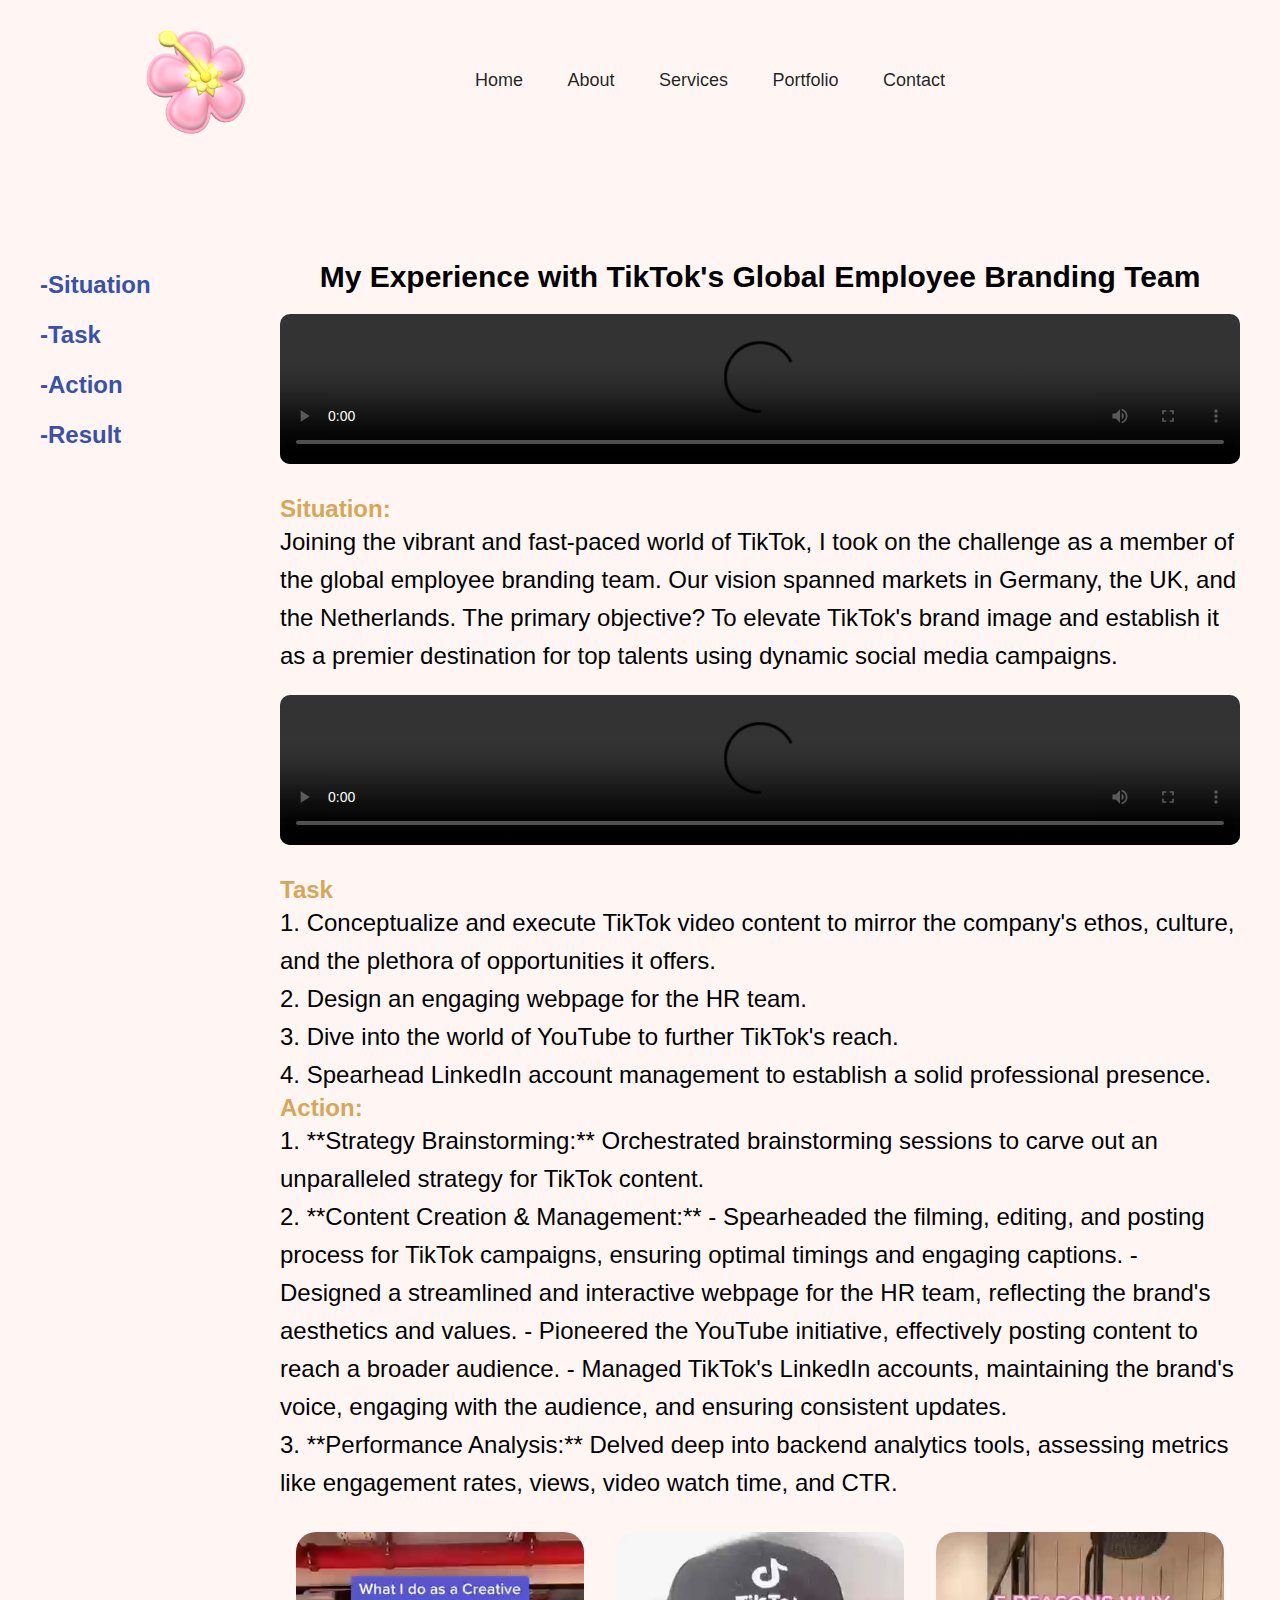
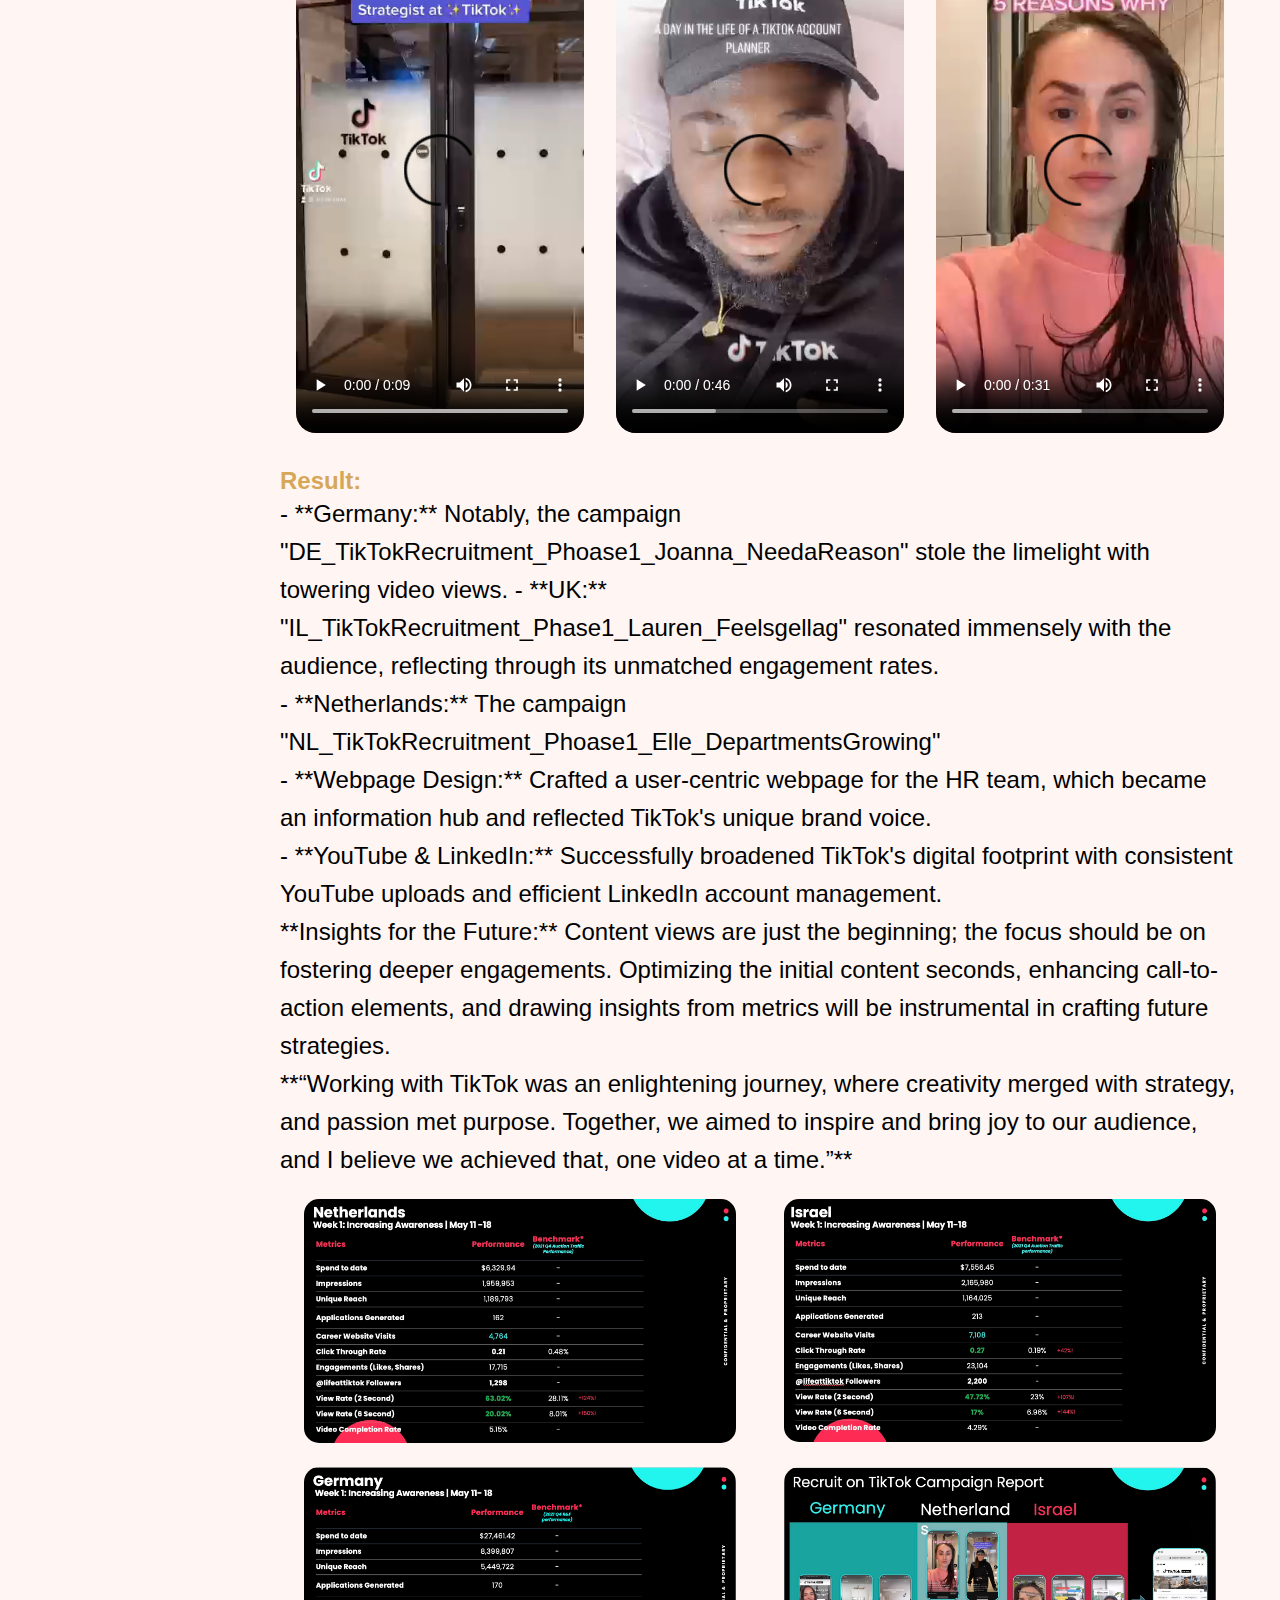
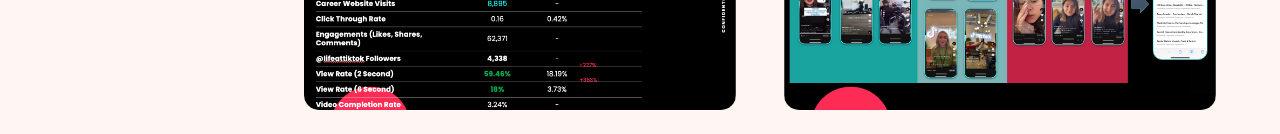
==== demo/page1.html @ bc187d71 "page1" ====
<!DOCTYPE html>
<html lang="en">
<head>
    <meta charset="UTF-8">
    <meta http-equiv="X-UA-Compatible" content="IE=edge">
    <meta name="viewport" content="width=device-width, initial-scale=1.0">
    <title>Personal Portfolio Website - Easy Tutorials</title>
    <link rel="stylesheet" href="style.css">
</head>
<body>
<div id="header">
    <div class="container">
        <nav>
            <img src="./img/logo.png" class="logo">
            <ul id="sidemenu">
                <li><a href="#header">Home</a></li>
                <li><a href="#about">About</a></li>
                <li><a href="#services">Services</a></li>
                <li><a href="#portfolio">Portfolio</a></li>
                <li><a href="#contact">Contact</a></li>
                <i class="fas fa-times" ></i>
            </ul>
            <i class="fas fa-bars" ></i>
        </nav>
    </div>
</div>

<div class="banner">
    <div class="hleft">
        <h2><a href="#Situation">-Situation</a></h2>
        <h2><a href="#Task">-Task</a></h2>
        <h2><a href="#Action">-Action</a></h2>
        <h2><a href="#Result">-Result</a></h2>
    </div>
    <div class="hright">
        <h2 style="text-align: center; font-size: 30px;">My Experience with TikTok's Global Employee Branding Team</h2>
        <p style="text-align: center;"><video src="./video/9f4ad764ab04ee0448c694960170bdd3.mp4" controls style="width: 100%; border-radius: 10px;margin: 20px 0;"></video></p>
        <h2 id="Situation" style="color: #D6A757;">Situation:</h2>
        <p>Joining the vibrant and fast-paced world of TikTok, I took on the challenge as a member of the global employee branding team. Our vision spanned markets in Germany, the UK, and the Netherlands. The primary objective? To elevate TikTok's brand image and establish it as a premier destination for top talents using dynamic social media campaigns.</p>
        <p style="text-align: center;"><video src="./video/899b064b3440e0bda976da3a1f6b4da7.mp4" controls style="width: 100%; border-radius: 10px;margin: 20px 0;"></video></p>
        <h2 id="Task" style="color: #D6A757;">Task</h2>
        <p>1. Conceptualize and execute TikTok video content to mirror the company's ethos, culture, and the plethora of opportunities it offers.</p>
        <p>2. Design an engaging webpage for the HR team.</p>
        <p>3. Dive into the world of YouTube to further TikTok's reach.</p>
        <p>4. Spearhead LinkedIn account management to establish a solid professional presence.</p>
        <h2 id="Action" style="color: #D6A757;">Action:</h2>
        <p>1. **Strategy Brainstorming:** Orchestrated brainstorming sessions to carve out an unparalleled strategy for TikTok content.</p>
        <p>2. **Content Creation & Management:** 
            - Spearheaded the filming, editing, and posting process for TikTok campaigns, ensuring optimal timings and engaging captions.
            - Designed a streamlined and interactive webpage for the HR team, reflecting the brand's aesthetics and values.
            - Pioneered the YouTube initiative, effectively posting content to reach a broader audience.
            - Managed TikTok's LinkedIn accounts, maintaining the brand's voice, engaging with the audience, and ensuring consistent updates.</p>
        <p>3. **Performance Analysis:** Delved deep into backend analytics tools, assessing metrics like engagement rates, views, video watch time, and CTR.</p>
        <div class="phone-video">
            <div class="phone-item">
                <video src="./video/82e59b7075d19005a0d4761ed3a6b360.mp4" controls></video>
            </div>
            <div class="phone-item">
                <video src="./video/2.mp4" controls></video>
            </div>
            <div class="phone-item">
                <video src="./video/3.mp4" controls></video>
            </div>
        </div>
        <h2 id="Result" style="color: #D6A757;">Result:</h2>
        <p>- **Germany:** Notably, the campaign "DE_TikTokRecruitment_Phoase1_Joanna_NeedaReason" stole the limelight with towering video views.
            - **UK:** 
        </p>
        <p>"IL_TikTokRecruitment_Phase1_Lauren_Feelsgellag" resonated immensely with the audience, reflecting through its unmatched engagement rates.</p>
        <p>- **Netherlands:** The campaign "NL_TikTokRecruitment_Phoase1_Elle_DepartmentsGrowing" </p>
        <p>- **Webpage Design:** Crafted a user-centric webpage for the HR team, which became an information hub and reflected TikTok's unique brand voice.</p>
        <p>- **YouTube & LinkedIn:** Successfully broadened TikTok's digital footprint with consistent YouTube uploads and efficient LinkedIn account management.</p>
        <p>**Insights for the Future:** Content views are just the beginning; the focus should be on fostering deeper engagements. Optimizing the initial content seconds, enhancing call-to-action elements, and drawing insights from metrics will be instrumental in crafting future strategies.</p>
        <p>**“Working with TikTok was an enlightening journey, where creativity merged with strategy, and passion met purpose. Together, we aimed to inspire and bring joy to our audience, and I believe we achieved that, one video at a time.”**</p>
        <div class="pic">
            <div class="pic-item">
                <img src="./img/3.jpg" alt="">
            </div>
            <div class="pic-item">
                <img src="./img/4.jpg" alt="">
            </div>
        </div>
        <div class="pic">
            <div class="pic-item">
                <img src="./img/5.png" alt="">
            </div>
            <div class="pic-item">
                <img src="./img/6.jpg" alt="">
            </div>
        </div>
    </div>
</div>

</body>
</html>
---- demo/style.css ----
*{
    margin: 0;
    padding: 0;
    font-family: 'Poppins', sans-serif;
    box-sizing: border-box;
}
html{
    scroll-behavior: smooth;
}
body{
    background: #FFF6F4;
    color: rgb(0, 0, 0);
}
#header{
    width: 100%;
    background-image: url(daisy1.png);
    background-size: cover;
    background-position: center;
    background-attachment: fixed;
}
.container{
    padding: 10px 10%;
}

nav{
    display: flex;
    align-items: center;
    justify-content: space-between;
    flex-wrap: wrap;
}

.logo{
    width: 140px;
}

nav ul li{
    display: inline-block;
    list-style: none;
    margin: 10px 20px;
}

nav ul li a{
    color: rgba(12, 11, 11, 0.904);
    text-decoration: none;
    font-size: 18px;
    position: relative;
}
nav ul li a::after{
    content: '';
    width: 0;
    height: 3px;
    background: rgb(18, 22, 18);
    position: absolute;
    left: 0;
    bottom: -6px;
    transition: 0.5s;
}
nav ul li a:hover::after{
    width: 100%;
}
.header-text{
    margin-top: 20%;
    font-size: 30px;
}
.header-text h1{
    font-size: 60px;
    margin-top: 20px;
}
.header-text h1 span{
    color: #428282;
}

.banner{
    width: 1200px;
    display: flex;
    margin: 0 auto;
    margin-top: 100px;
}
a{
    text-decoration: none;
    color: #3951AB;
}
.hleft{
    flex: 20%;
    line-height: 50px;
    color: #3951AB !important;  
}
.hright{
    flex: 80%;
}
.hright p{
    font-size: 24px;
    line-height: 38px;
}
.hright h1{
    text-align: center;
}

.phone-video{
    display: flex;

}
.phone-item{
    flex: 1;
    text-align: center;
}
.phone-item video{
    width: 90%;
    margin: 30px auto;
    border-radius: 20px;
}
.phone-item img{
    width: 90%;
    margin: 30px auto;
    border-radius: 20px;
}
.pic{
    display: flex;
    margin: 20px 0;
}
.pic-item{
    flex: 1;
    text-align: center;
}
.pic-item img{
    width: 90%;
    border-radius: 15px;
}
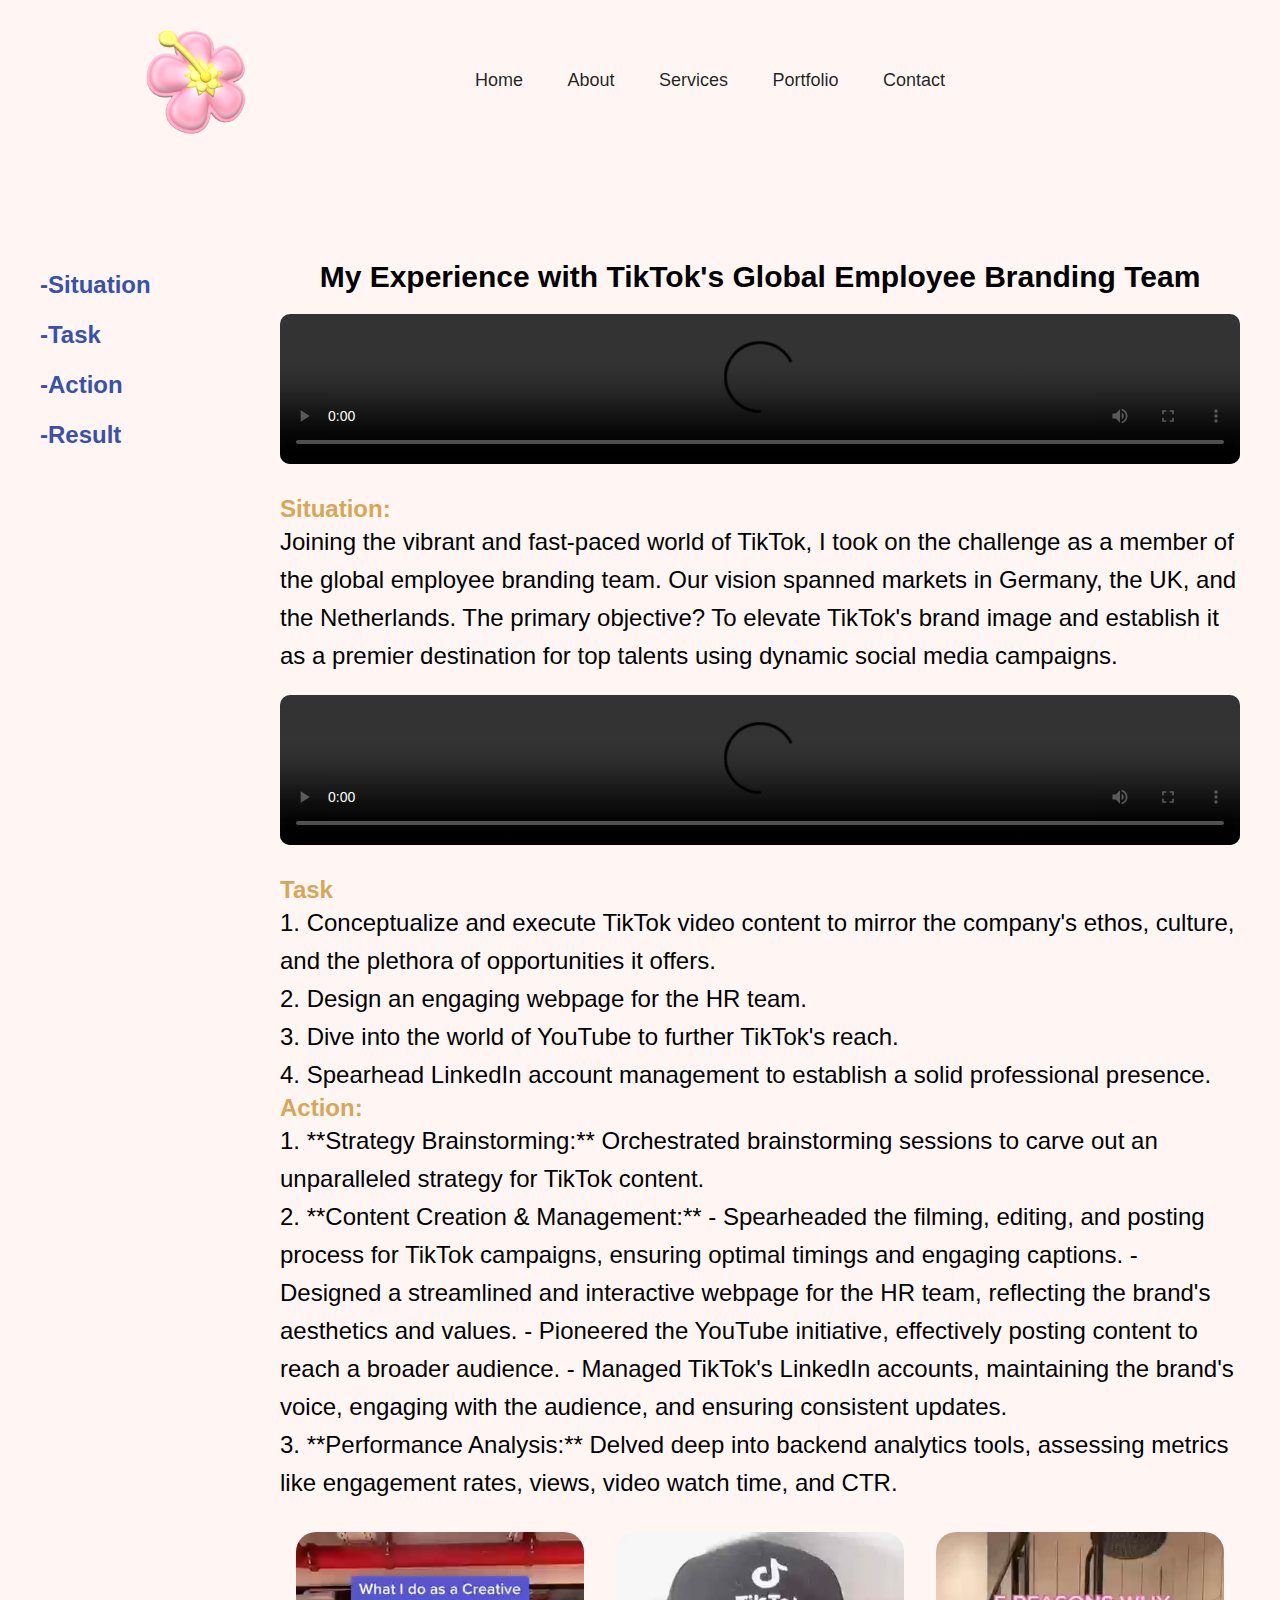
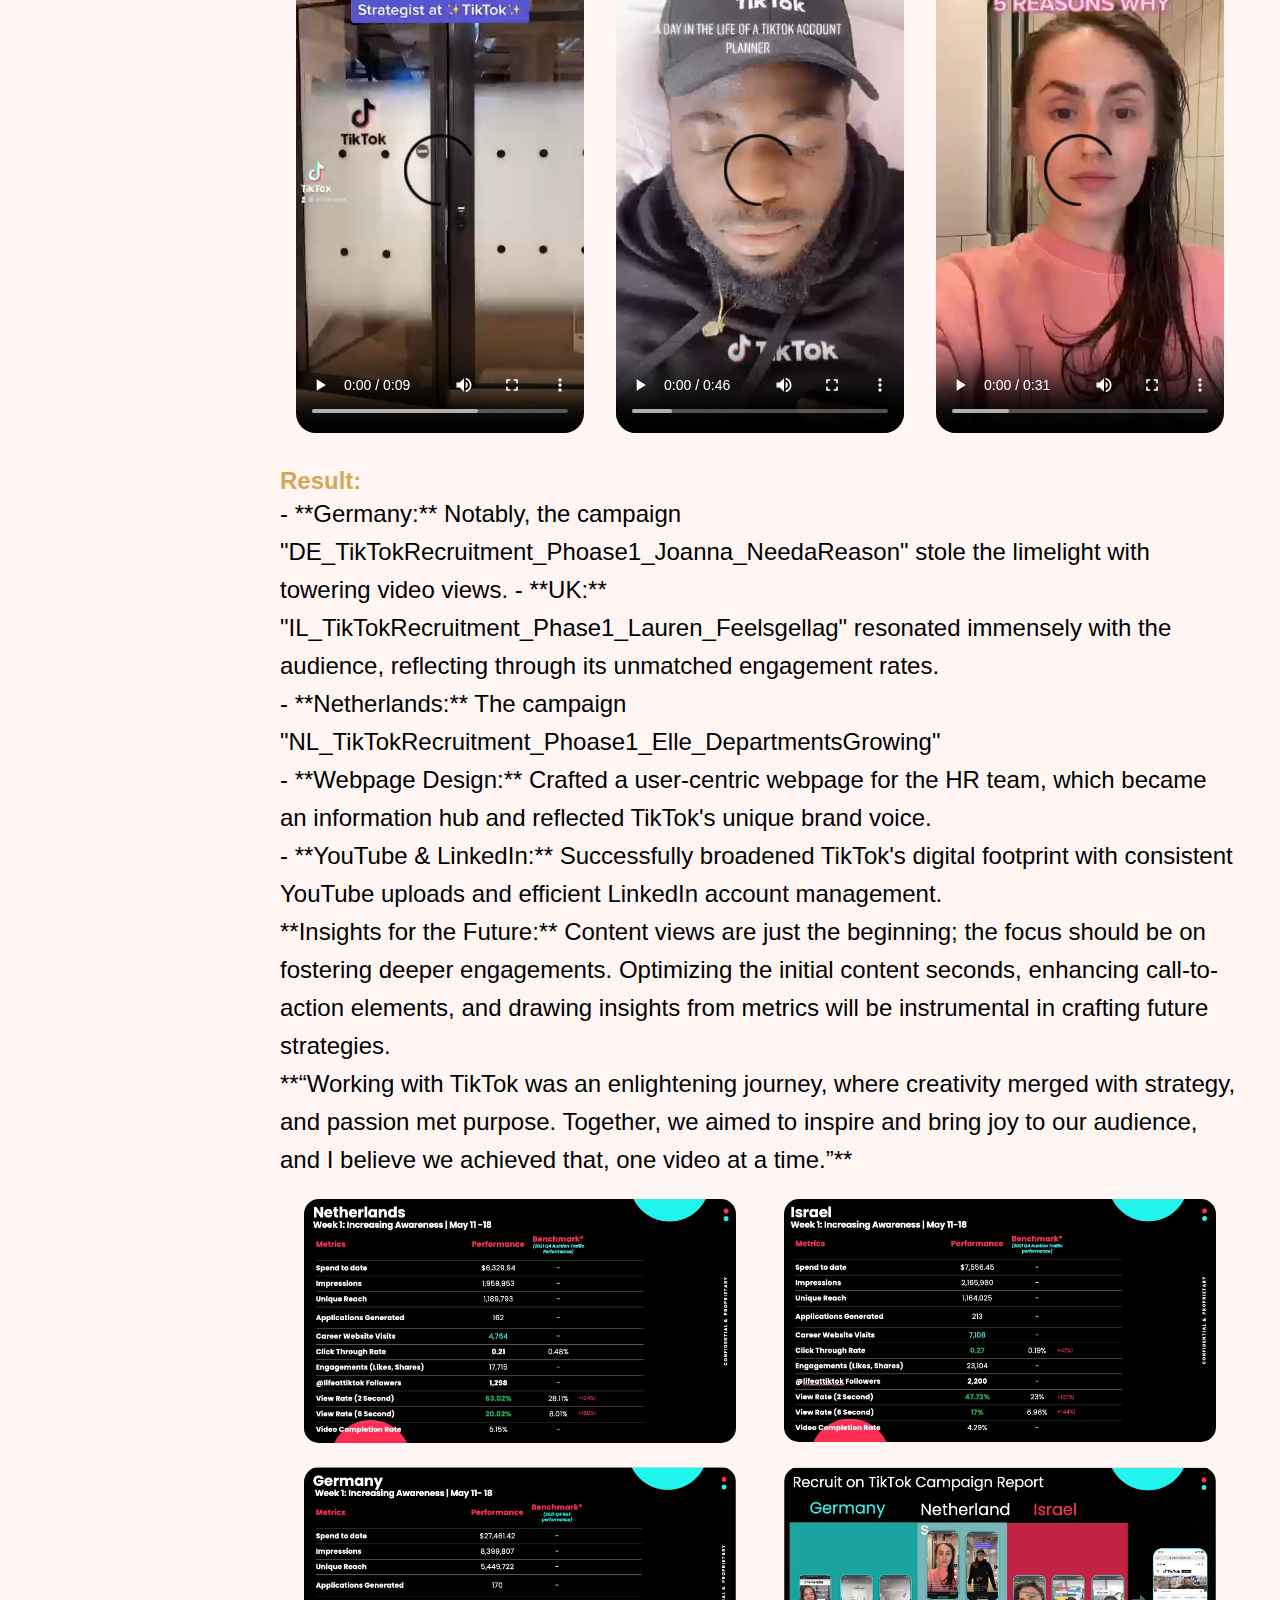
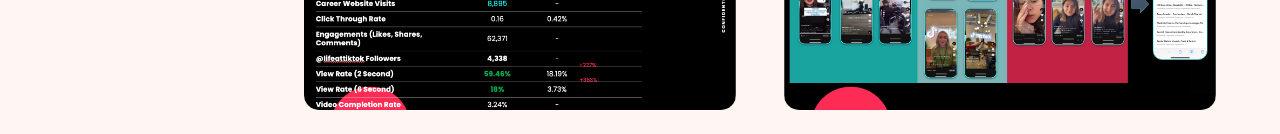
==== commit 598852f9: "page12" ====
--- a/demo/page1.html
+++ b/demo/page1.html
@@ -13,7 +13,7 @@
         <nav>
             <img src="./img/logo.png" class="logo">
             <ul id="sidemenu">
-                <li><a href="#header">Home</a></li>
+                <li><a href="../index.html">Home</a></li>
                 <li><a href="#about">About</a></li>
                 <li><a href="#services">Services</a></li>
                 <li><a href="#portfolio">Portfolio</a></li>
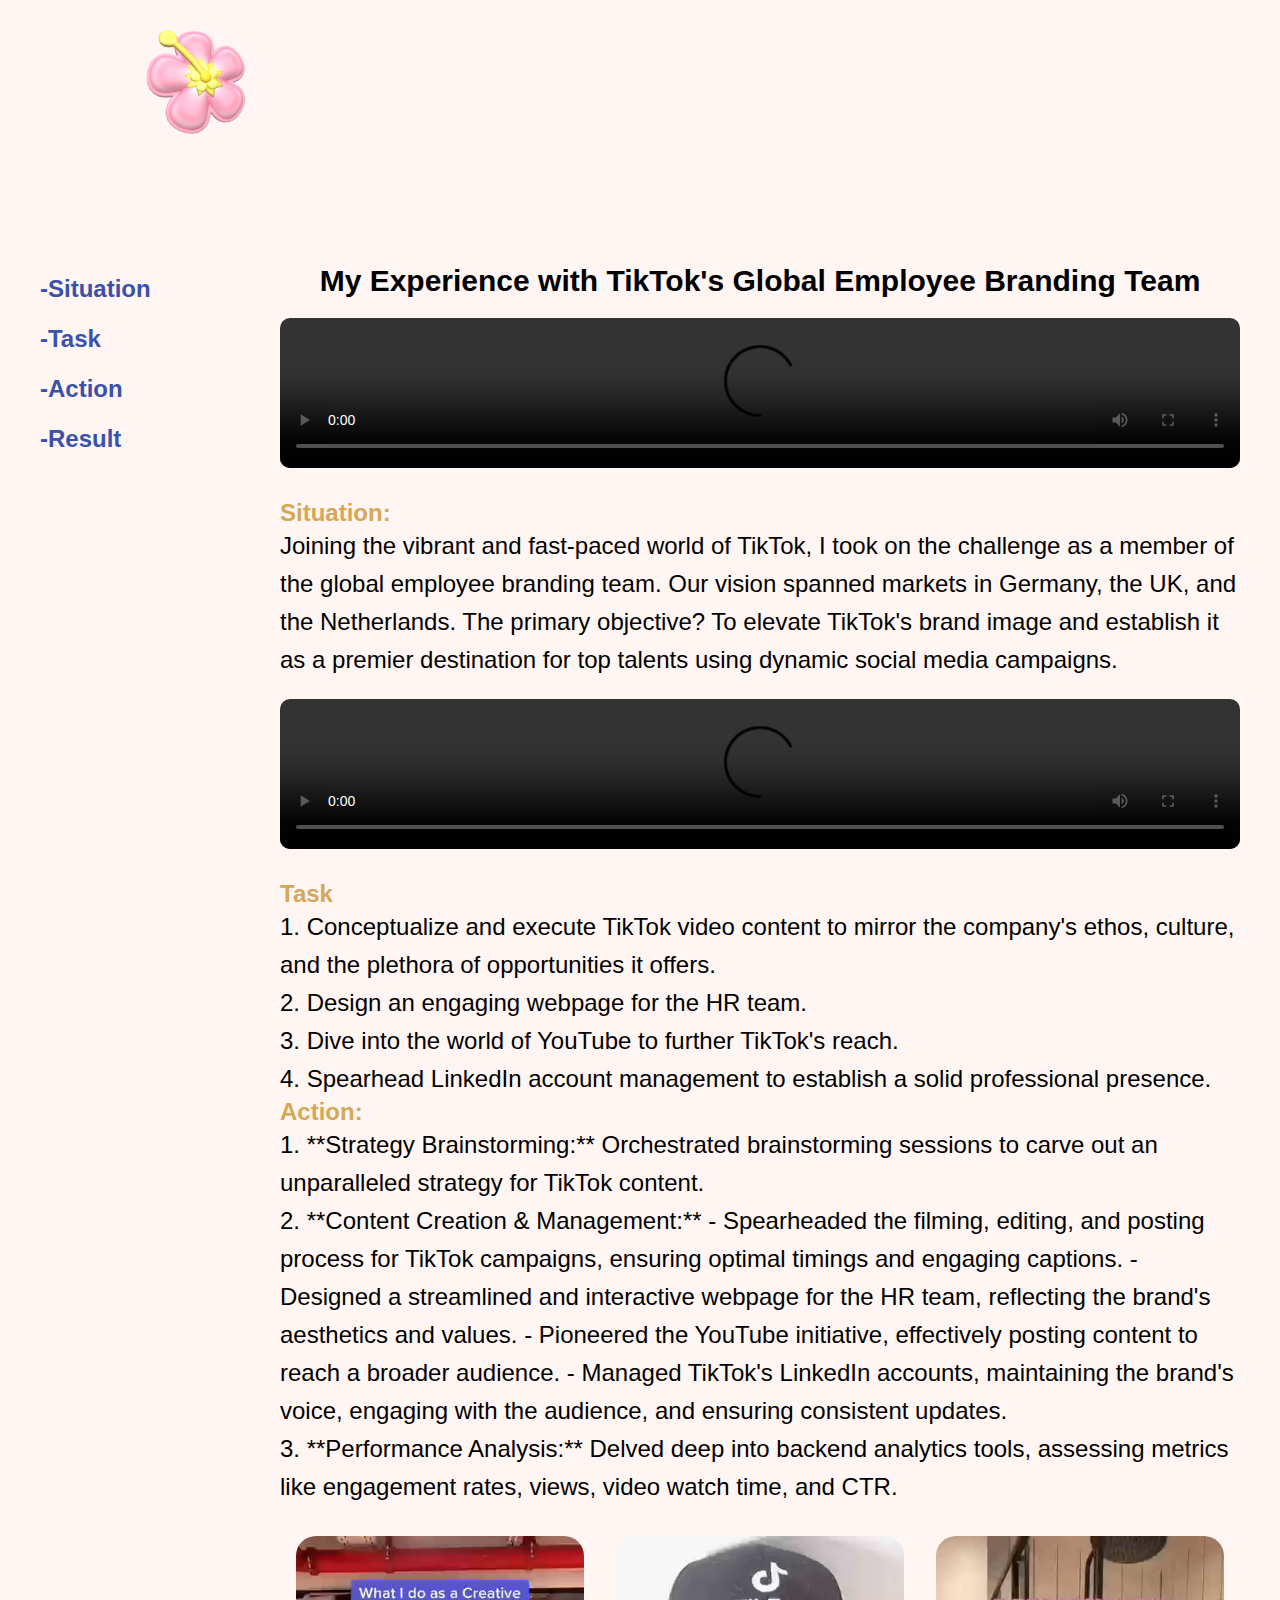
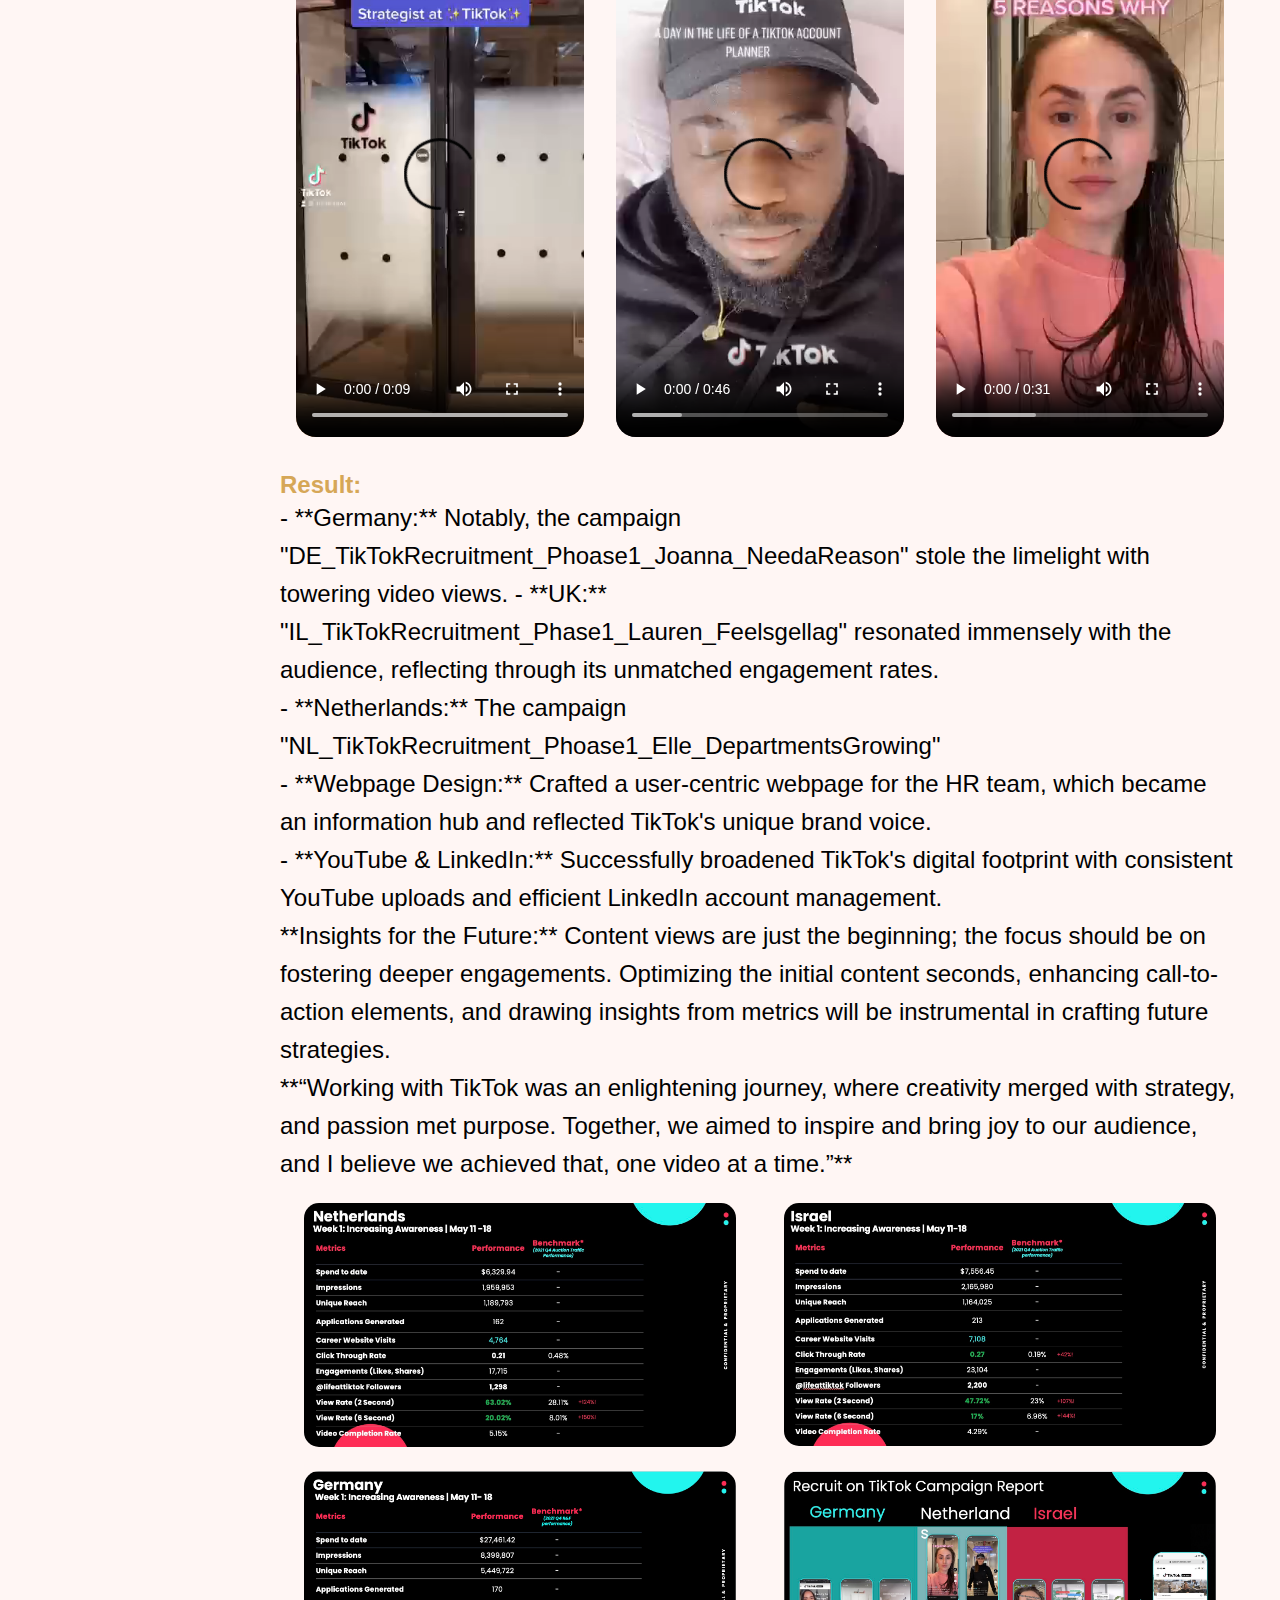
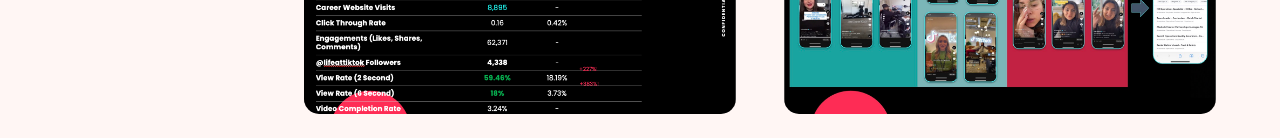
==== commit 28ecb210: "logolink" ====
--- a/demo/page1.html
+++ b/demo/page1.html
@@ -11,14 +11,8 @@
 <div id="header">
     <div class="container">
         <nav>
-            <img src="./img/logo.png" class="logo">
+            <a href="../index.html"> <img src="./img/logo.png" class="logo"></a>
             <ul id="sidemenu">
-                <li><a href="../index.html">Home</a></li>
-                <li><a href="#about">About</a></li>
-                <li><a href="#services">Services</a></li>
-                <li><a href="#portfolio">Portfolio</a></li>
-                <li><a href="#contact">Contact</a></li>
-                <i class="fas fa-times" ></i>
             </ul>
             <i class="fas fa-bars" ></i>
         </nav>
